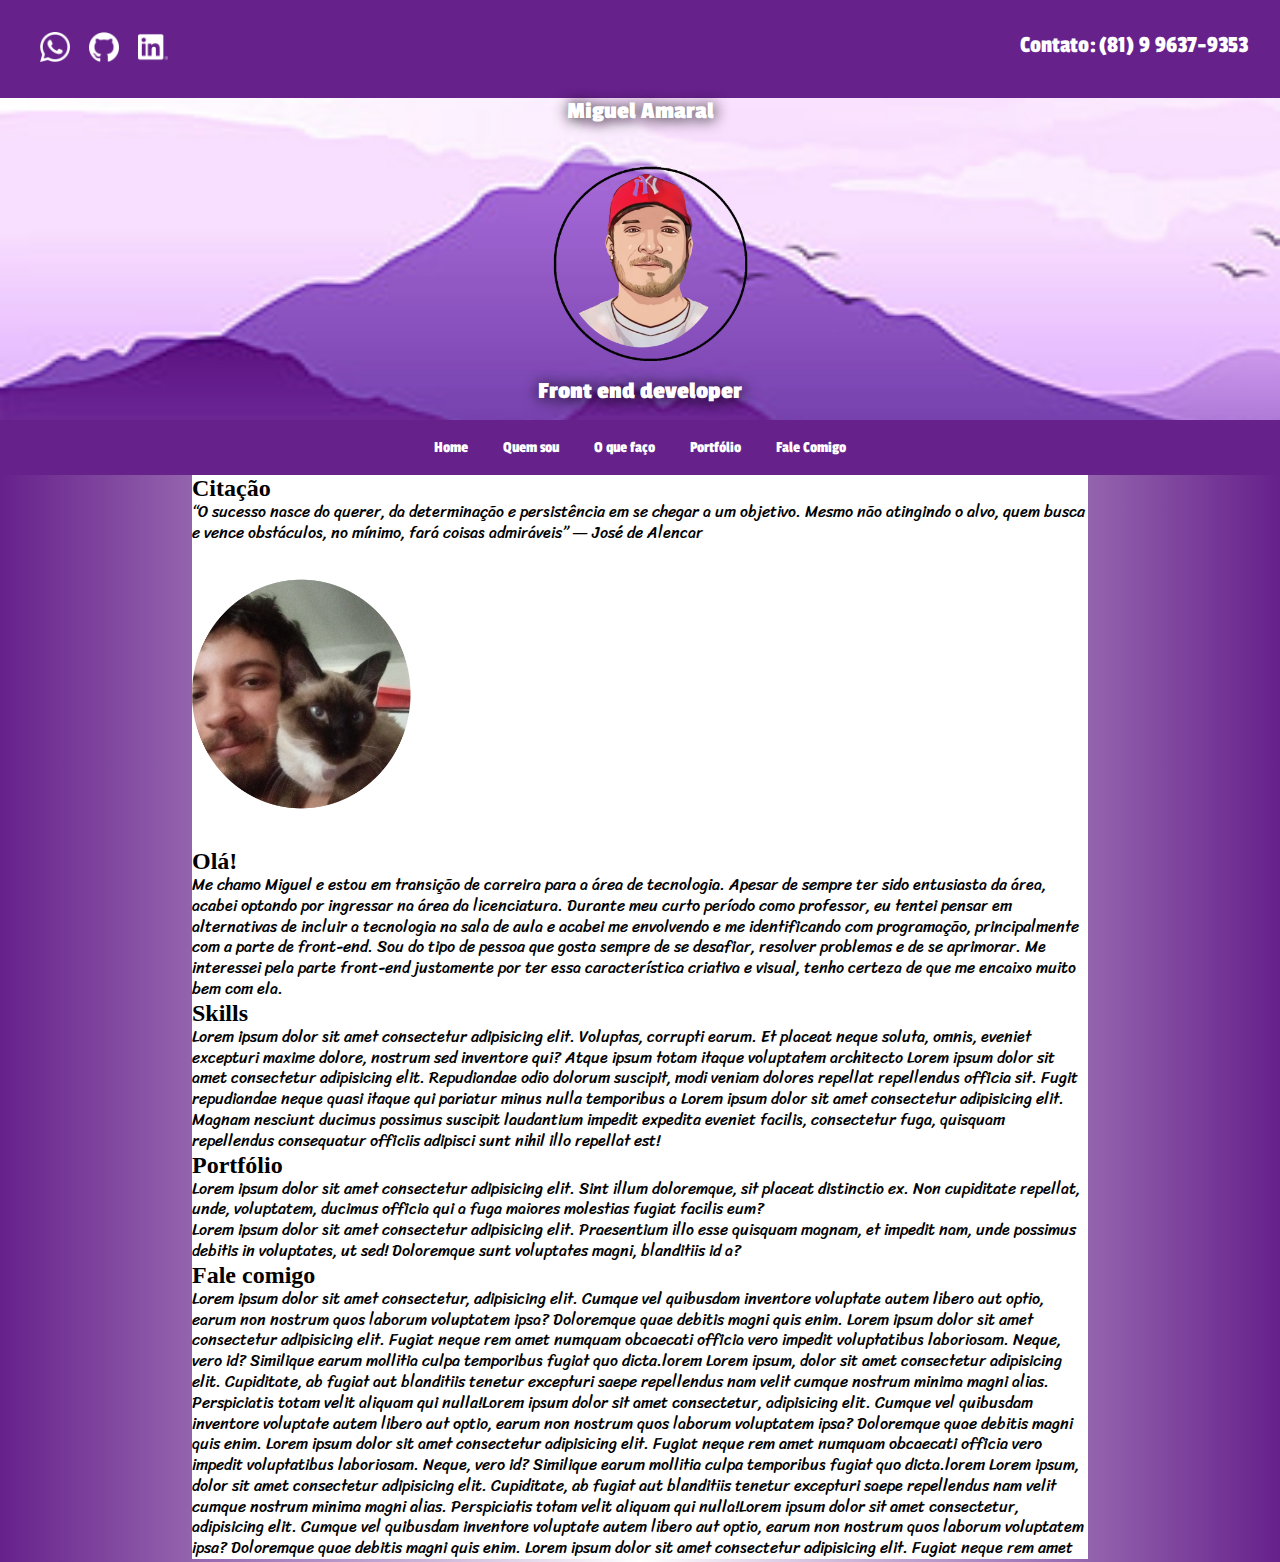
==== index.html @ 7bc2a1e2 "Update index.html" ====
<!DOCTYPE html>
<html lang="en">

<head>
    <meta charset="UTF-8">
    <meta http-equiv="X-UA-Compatible" content="IE=edge">
    <meta name="viewport" content="width=device-width, initial-scale=1.0">
    <link href="https://fonts.googleapis.com/icon?family=Material+Icons" rel="stylesheet">
    <link rel="stylesheet" href="index.css">
    <script src="app.js"></script>
    <title>CV Digital</title>
</head>

<body>
    <header>
        <!--MENU TOP-->
<div id="object-header-menu">
    
            <div id="menu-top">
                <ul id="social-menu">
                    <li><a href="https://contate.me/miguel-amaral-dev" target="_blank"><img
                                src="assets/Imagens/whatsapp.png" height="30px" alt="whatsapp-logo"></a></li>
                    <li><a href="https://github.com/miguelamaral254" target="_blank"><img src="assets/Imagens/github.png"
                                height="30px" alt="github-logo"></a></li>
                    <li><a href="https://www.linkedin.com/in/miguel-augusto-8b7350217/" target="_blank"><img
                                src="assets/Imagens/linkedin.png" height="30px" alt="linkedin-logo"></a></li>
                </ul>
                <ul id="contato">
                    <li><a href="https://contate.me/miguel-amaral-dev" target="_blank">Contato:</a></li>
                    <li>(81) 9 9637-9353</li>
                </ul>
            </div>
            <!--MENU MIDDLE-->
            <div id="menu-middle">
                <h2>Miguel Amaral</h2>
                <img src="assets/Imagens/eu .png" height="250px" alt="">
                <h2>Front end developer</h2>
            </div>
            <!--MENU BOTTOM-->
            <div id="iburguer" onclick="openMenu()">
                <span id="burguer" class="material-icons">menu</span>
              </div>
              <nav id="itens">
                <ul>
                  <li class="botton">
                    <a href="index.html">Home</a>
                  </li>
                  <li class="botton">
                    <a href="#object-about-me"onclick="smoothScroll('#object-about-me', 1000)" >Quem sou</a>
                  </li>
                  <li class="botton">
                    <a href="#object-skills" onclick="smoothScroll('#object-skills', 1000)">O que faço</a>
                  </li>
                  <li class="botton">
                    <a href="#object-portfolio" onclick="smoothScroll('#object-portfolio', 1000)">Portfólio</a>
                  </li>
                  <li class="botton">
                    <a href="#object-contact" onclick="smoothScroll('#object-contact', 1000)">Fale Comigo</a>
                  </li>
                </ul>
            </nav>
</div>

    </header>
    <main>
        <section id="object-about-me">
            <div class="conteiner">
                <div class="quote">
                    <h2>Citação</h2>
                    <p>“O sucesso nasce do querer, da determinação e persistência em se chegar a um objetivo. Mesmo não
                        atingindo o alvo, quem busca e vence obstáculos, no mínimo, fará coisas admiráveis” — José de
                        Alencar
                    </p>
                </div>
                <div class="me-img"><img src="assets/Imagens/gigi.png" height="300px" alt="">
                </div>
                <div class="about-me">
                    <h2>Olá!</h2>
                    <p>	Me chamo Miguel e estou em transição de carreira para a área de tecnologia. Apesar de sempre ter sido entusiasta da área,  acabei optando por ingressar  na área da licenciatura. Durante meu curto período como professor, eu tentei pensar em alternativas de incluir a tecnologia na sala de aula e acabei me envolvendo e me identificando com programação, principalmente com a parte de front-end. Sou do tipo de pessoa que gosta sempre de se desafiar, resolver problemas e de se aprimorar. Me interessei pela parte front-end justamente por ter essa característica criativa e visual, tenho certeza de que me encaixo muito bem com ela.</p>
                </div>
            </div>
        </section>

        <section id="object-skills">
            <h2>Skills</h2>

            <p>Lorem ipsum dolor sit amet consectetur adipisicing elit. Voluptas, corrupti earum. Et placeat neque
                soluta, omnis, eveniet excepturi maxime dolore, nostrum sed inventore qui? Atque ipsum totam itaque
                voluptatem architecto Lorem ipsum dolor sit amet consectetur adipisicing elit. Repudiandae odio
                dolorum suscipit, modi veniam dolores repellat repellendus officia sit. Fugit repudiandae neque
                quasi itaque qui pariatur minus nulla temporibus a Lorem ipsum dolor sit amet consectetur
                adipisicing elit. Magnam nesciunt ducimus possimus suscipit laudantium impedit expedita eveniet
                facilis, consectetur fuga, quisquam repellendus consequatur officiis adipisci sunt nihil illo
                repellat est!</p>
        </section>
        
        <section id="object-portfolio">
            <h2>Portfólio</h2>
            <p>Lorem ipsum dolor sit amet consectetur adipisicing elit. Sint illum doloremque, sit placeat distinctio ex. Non cupiditate repellat, unde, voluptatem, ducimus officia qui a fuga maiores molestias fugiat facilis eum?</p>
            <p>Lorem ipsum dolor sit amet consectetur adipisicing elit. Praesentium illo esse quisquam magnam, et impedit nam, unde possimus debitis in voluptates, ut sed! Doloremque sunt voluptates magni, blanditiis id a?</p>
            
        </section>
        <section id="object-contact">
            <h2>Fale comigo</h2>
            <p>
                Lorem ipsum dolor sit amet consectetur, adipisicing elit. Cumque vel quibusdam inventore voluptate autem
                libero aut optio, earum non nostrum quos laborum voluptatem ipsa? Doloremque quae debitis magni quis
                enim. Lorem ipsum dolor sit amet consectetur adipisicing elit. Fugiat neque rem amet numquam obcaecati
                officia vero impedit voluptatibus laboriosam. Neque, vero id? Similique earum mollitia culpa temporibus
                fugiat quo dicta.lorem Lorem ipsum, dolor sit amet consectetur adipisicing elit. Cupiditate, ab fugiat
                aut blanditiis tenetur excepturi saepe repellendus nam velit cumque nostrum minima magni alias.
                Perspiciatis totam velit aliquam qui nulla!Lorem ipsum dolor sit amet consectetur, adipisicing elit.
                Cumque vel quibusdam inventore voluptate autem libero aut optio, earum non nostrum quos laborum
                voluptatem ipsa? Doloremque quae debitis magni quis enim. Lorem ipsum dolor sit amet consectetur
                adipisicing elit. Fugiat neque rem amet numquam obcaecati officia vero impedit voluptatibus laboriosam.
                Neque, vero id? Similique earum mollitia culpa temporibus fugiat quo dicta.lorem Lorem ipsum, dolor sit
                amet consectetur adipisicing elit. Cupiditate, ab fugiat aut blanditiis tenetur excepturi saepe
                repellendus nam velit cumque nostrum minima magni alias. Perspiciatis totam velit aliquam qui
                nulla!Lorem ipsum dolor sit amet consectetur, adipisicing elit. Cumque vel quibusdam inventore voluptate
                autem libero aut optio, earum non nostrum quos laborum voluptatem ipsa? Doloremque quae debitis magni
                quis enim. Lorem ipsum dolor sit amet consectetur adipisicing elit. Fugiat neque rem amet
            </p>

        </section>
       



    </main>
</body>

</html>
---- index.css ----
@import url(assets/styles/body.css);
@import url(assets/styles/footer.css);

/*Configuração geral*/

*{
    margin: 0;
    padding: 0;
    box-sizing: border-box;

}
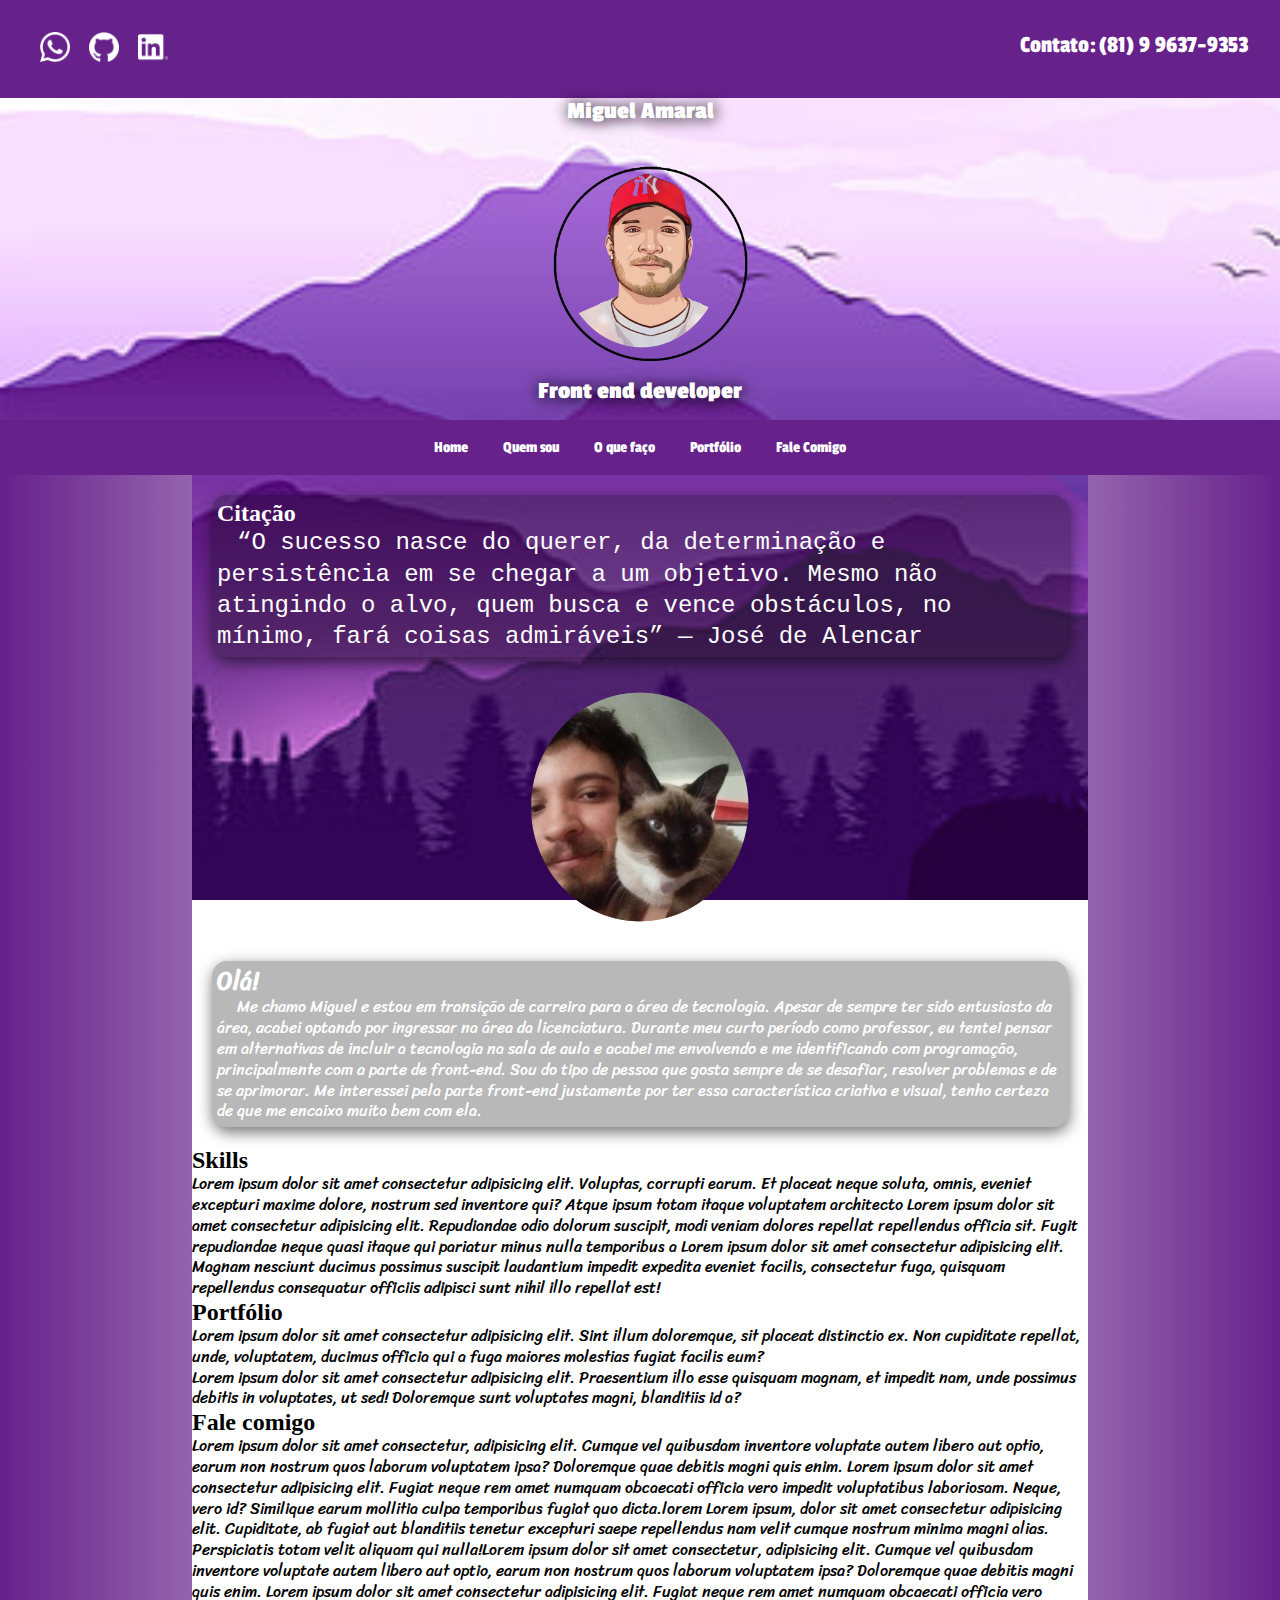
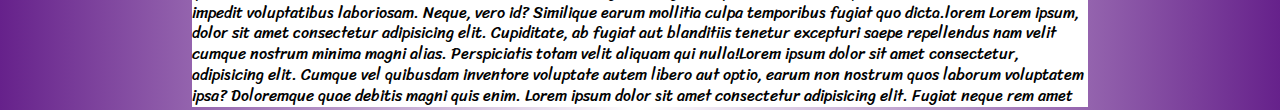
==== commit eed515d9: "a" ====
--- a/index.html
+++ b/index.html
@@ -13,15 +13,15 @@
 
 <body>
     <header>
-        <!--MENU TOP-->
-<div id="object-header-menu">
-    
+
+        <div id="object-header-menu">
+            <!--MENU TOP-->
             <div id="menu-top">
                 <ul id="social-menu">
                     <li><a href="https://contate.me/miguel-amaral-dev" target="_blank"><img
                                 src="assets/Imagens/whatsapp.png" height="30px" alt="whatsapp-logo"></a></li>
-                    <li><a href="https://github.com/miguelamaral254" target="_blank"><img src="assets/Imagens/github.png"
-                                height="30px" alt="github-logo"></a></li>
+                    <li><a href="https://github.com/miguelamaral254" target="_blank"><img
+                                src="assets/Imagens/github.png" height="30px" alt="github-logo"></a></li>
                     <li><a href="https://www.linkedin.com/in/miguel-augusto-8b7350217/" target="_blank"><img
                                 src="assets/Imagens/linkedin.png" height="30px" alt="linkedin-logo"></a></li>
                 </ul>
@@ -33,37 +33,40 @@
             <!--MENU MIDDLE-->
             <div id="menu-middle">
                 <h2>Miguel Amaral</h2>
-                <img src="assets/Imagens/eu .png" height="250px" alt="">
+                <img src="assets/Imagens/eu .png" height="250px" alt="logo.png">
                 <h2>Front end developer</h2>
             </div>
             <!--MENU BOTTOM-->
-            <div id="iburguer" onclick="openMenu()">
-                <span id="burguer" class="material-icons">menu</span>
-              </div>
-              <nav id="itens">
-                <ul>
-                  <li class="botton">
-                    <a href="index.html">Home</a>
-                  </li>
-                  <li class="botton">
-                    <a href="#object-about-me"onclick="smoothScroll('#object-about-me', 1000)" >Quem sou</a>
-                  </li>
-                  <li class="botton">
-                    <a href="#object-skills" onclick="smoothScroll('#object-skills', 1000)">O que faço</a>
-                  </li>
-                  <li class="botton">
-                    <a href="#object-portfolio" onclick="smoothScroll('#object-portfolio', 1000)">Portfólio</a>
-                  </li>
-                  <li class="botton">
-                    <a href="#object-contact" onclick="smoothScroll('#object-contact', 1000)">Fale Comigo</a>
-                  </li>
-                </ul>
-            </nav>
-</div>
+
+            <div id="menu-bottom">
+                <div id="iburguer" onclick="openMenu()">
+                    <span id="burguer" class="material-icons">menu</span>
+                </div>
+                <nav id="itens">
+                    <ul>
+                        <li class="botton">
+                            <a href="index.html">Home</a>
+                        </li>
+                        <li class="botton">
+                            <a href="#object-about-me" onclick="smoothScroll('#object-about-me', 1000)">Quem sou</a>
+                        </li>
+                        <li class="botton">
+                            <a href="#object-skills" onclick="smoothScroll('#object-skills', 1000)">O que faço</a>
+                        </li>
+                        <li class="botton">
+                            <a href="#object-portfolio" onclick="smoothScroll('#object-portfolio', 1000)">Portfólio</a>
+                        </li>
+                        <li class="botton">
+                            <a href="#object-contact" onclick="smoothScroll('#object-contact', 1000)">Fale Comigo</a>
+                        </li>
+                    </ul>
+                </nav>
+            </div>
+        </div>
 
     </header>
     <main>
-        <section id="object-about-me">
+        <section id="object-about-me" class="sec-with-img">
             <div class="conteiner">
                 <div class="quote">
                     <h2>Citação</h2>
@@ -76,7 +79,13 @@
                 </div>
                 <div class="about-me">
                     <h2>Olá!</h2>
-                    <p>	Me chamo Miguel e estou em transição de carreira para a área de tecnologia. Apesar de sempre ter sido entusiasta da área,  acabei optando por ingressar  na área da licenciatura. Durante meu curto período como professor, eu tentei pensar em alternativas de incluir a tecnologia na sala de aula e acabei me envolvendo e me identificando com programação, principalmente com a parte de front-end. Sou do tipo de pessoa que gosta sempre de se desafiar, resolver problemas e de se aprimorar. Me interessei pela parte front-end justamente por ter essa característica criativa e visual, tenho certeza de que me encaixo muito bem com ela.</p>
+                    <p> Me chamo Miguel e estou em transição de carreira para a área de tecnologia. Apesar de sempre ter
+                        sido entusiasta da área, acabei optando por ingressar na área da licenciatura. Durante meu curto
+                        período como professor, eu tentei pensar em alternativas de incluir a tecnologia na sala de aula
+                        e acabei me envolvendo e me identificando com programação, principalmente com a parte de
+                        front-end. Sou do tipo de pessoa que gosta sempre de se desafiar, resolver problemas e de se
+                        aprimorar. Me interessei pela parte front-end justamente por ter essa característica criativa e
+                        visual, tenho certeza de que me encaixo muito bem com ela.</p>
                 </div>
             </div>
         </section>
@@ -93,12 +102,16 @@
                 facilis, consectetur fuga, quisquam repellendus consequatur officiis adipisci sunt nihil illo
                 repellat est!</p>
         </section>
-        
-        <section id="object-portfolio">
+
+        <section id="object-portfolio" class="sec-with-img">
             <h2>Portfólio</h2>
-            <p>Lorem ipsum dolor sit amet consectetur adipisicing elit. Sint illum doloremque, sit placeat distinctio ex. Non cupiditate repellat, unde, voluptatem, ducimus officia qui a fuga maiores molestias fugiat facilis eum?</p>
-            <p>Lorem ipsum dolor sit amet consectetur adipisicing elit. Praesentium illo esse quisquam magnam, et impedit nam, unde possimus debitis in voluptates, ut sed! Doloremque sunt voluptates magni, blanditiis id a?</p>
-            
+            <p>Lorem ipsum dolor sit amet consectetur adipisicing elit. Sint illum doloremque, sit placeat distinctio
+                ex. Non cupiditate repellat, unde, voluptatem, ducimus officia qui a fuga maiores molestias fugiat
+                facilis eum?</p>
+            <p>Lorem ipsum dolor sit amet consectetur adipisicing elit. Praesentium illo esse quisquam magnam, et
+                impedit nam, unde possimus debitis in voluptates, ut sed! Doloremque sunt voluptates magni, blanditiis
+                id a?</p>
+
         </section>
         <section id="object-contact">
             <h2>Fale comigo</h2>
@@ -122,7 +135,7 @@
             </p>
 
         </section>
-       
+
 
 
 
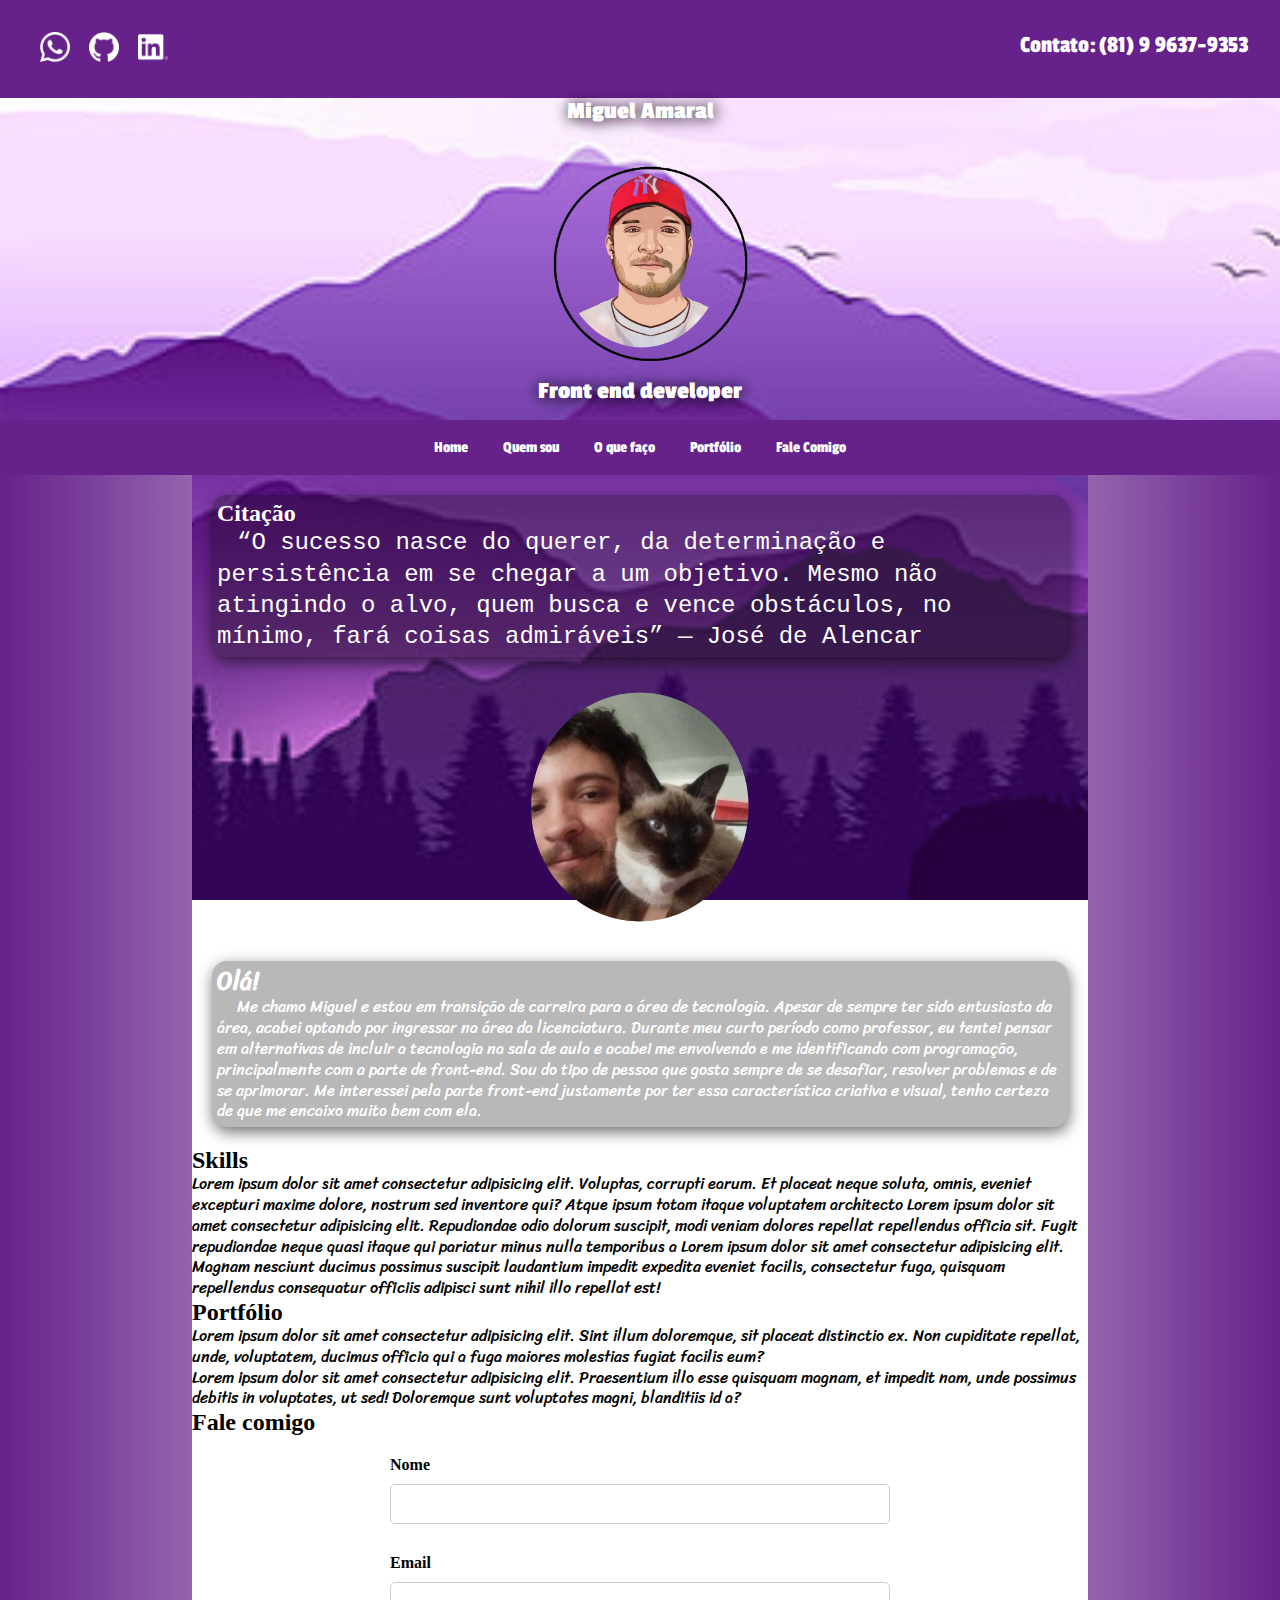
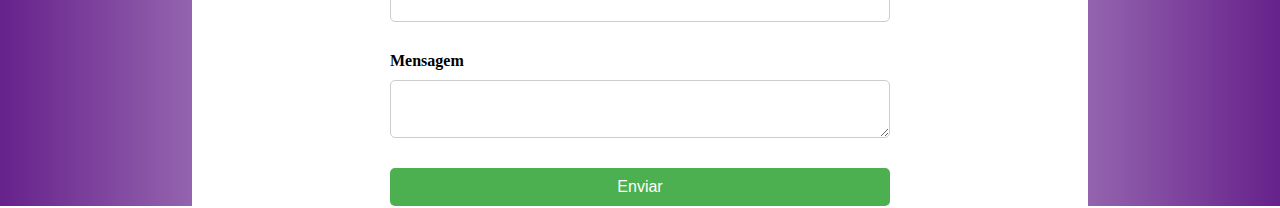
==== commit ad8ec3b2: "att" ====
--- a/index.html
+++ b/index.html
@@ -115,24 +115,18 @@
         </section>
         <section id="object-contact">
             <h2>Fale comigo</h2>
-            <p>
-                Lorem ipsum dolor sit amet consectetur, adipisicing elit. Cumque vel quibusdam inventore voluptate autem
-                libero aut optio, earum non nostrum quos laborum voluptatem ipsa? Doloremque quae debitis magni quis
-                enim. Lorem ipsum dolor sit amet consectetur adipisicing elit. Fugiat neque rem amet numquam obcaecati
-                officia vero impedit voluptatibus laboriosam. Neque, vero id? Similique earum mollitia culpa temporibus
-                fugiat quo dicta.lorem Lorem ipsum, dolor sit amet consectetur adipisicing elit. Cupiditate, ab fugiat
-                aut blanditiis tenetur excepturi saepe repellendus nam velit cumque nostrum minima magni alias.
-                Perspiciatis totam velit aliquam qui nulla!Lorem ipsum dolor sit amet consectetur, adipisicing elit.
-                Cumque vel quibusdam inventore voluptate autem libero aut optio, earum non nostrum quos laborum
-                voluptatem ipsa? Doloremque quae debitis magni quis enim. Lorem ipsum dolor sit amet consectetur
-                adipisicing elit. Fugiat neque rem amet numquam obcaecati officia vero impedit voluptatibus laboriosam.
-                Neque, vero id? Similique earum mollitia culpa temporibus fugiat quo dicta.lorem Lorem ipsum, dolor sit
-                amet consectetur adipisicing elit. Cupiditate, ab fugiat aut blanditiis tenetur excepturi saepe
-                repellendus nam velit cumque nostrum minima magni alias. Perspiciatis totam velit aliquam qui
-                nulla!Lorem ipsum dolor sit amet consectetur, adipisicing elit. Cumque vel quibusdam inventore voluptate
-                autem libero aut optio, earum non nostrum quos laborum voluptatem ipsa? Doloremque quae debitis magni
-                quis enim. Lorem ipsum dolor sit amet consectetur adipisicing elit. Fugiat neque rem amet
-            </p>
+            <form id="contact-form" method="post">
+                <label for="name">Nome</label>
+                <input type="text" id="name" name="name" required>
+              
+                <label for="email">Email</label>
+                <input type="email" id="email" name="email" required>
+              
+                <label for="message">Mensagem</label>
+                <textarea id="message" name="message" required></textarea>
+              
+                <button type="submit">Enviar</button>
+              </form>
 
         </section>
 
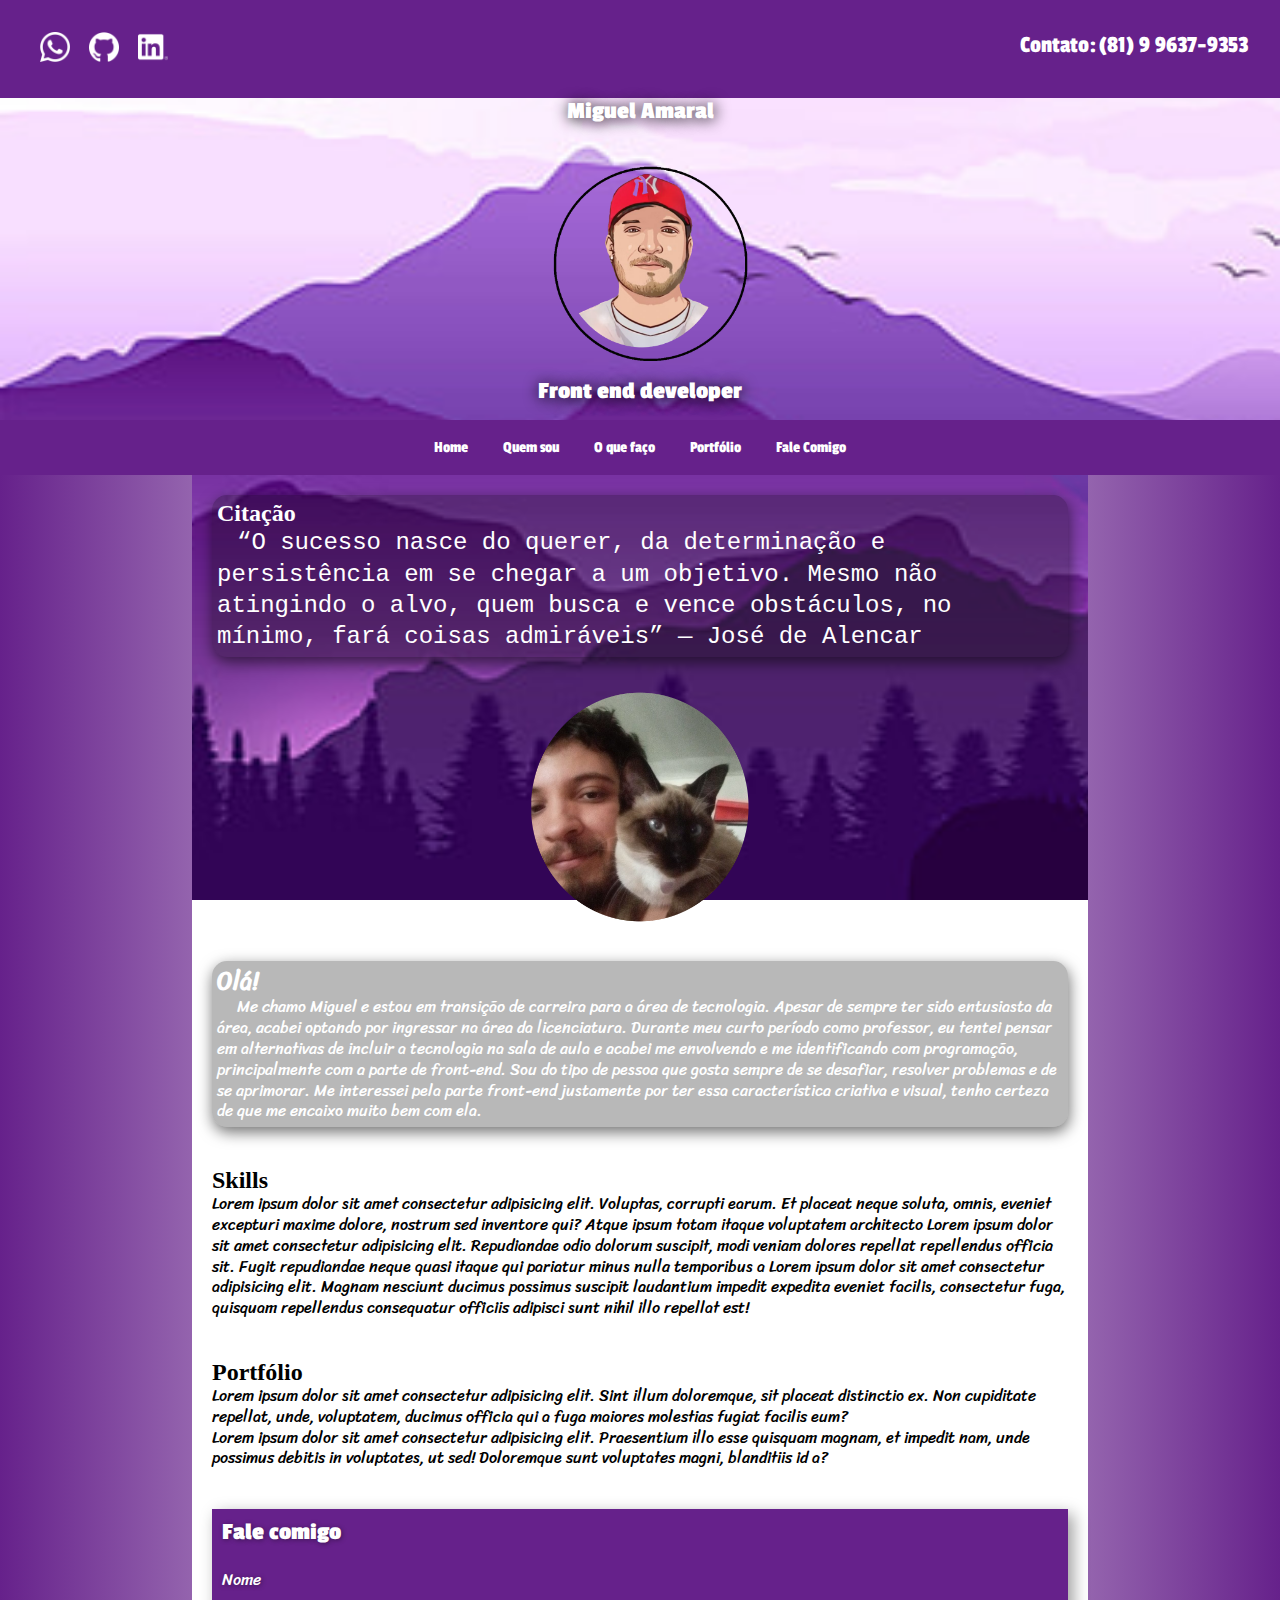
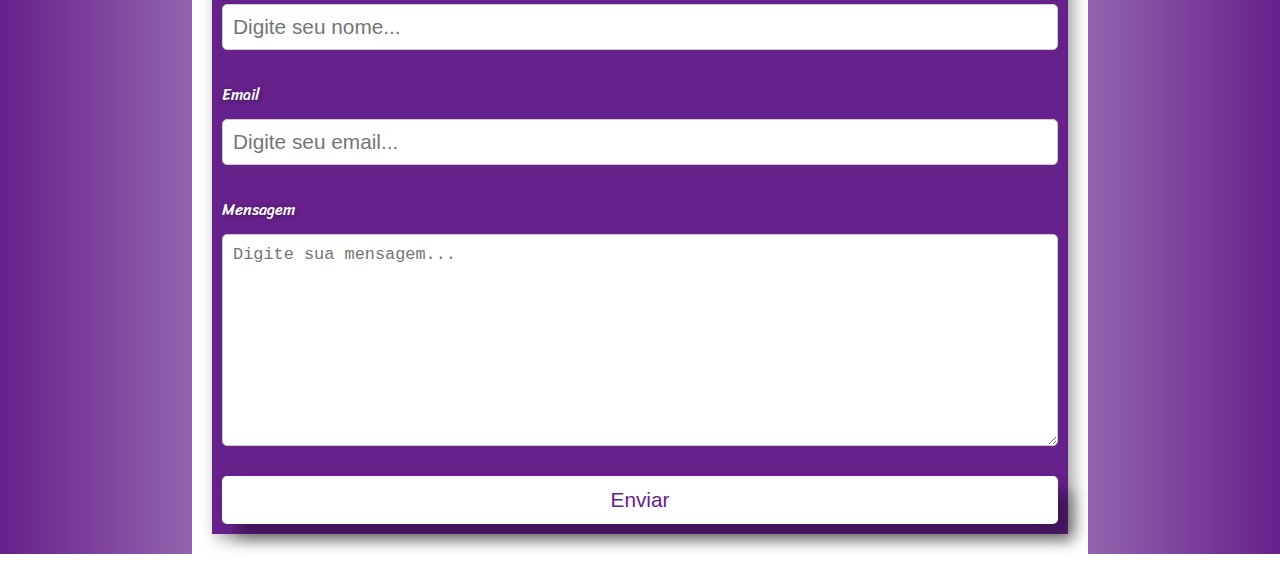
==== commit 64b3eb74: "att" ====
--- a/index.html
+++ b/index.html
@@ -66,7 +66,7 @@
 
     </header>
     <main>
-        <section id="object-about-me" class="sec-with-img">
+        <section id="object-about-me">
             <div class="conteiner">
                 <div class="quote">
                     <h2>Citação</h2>
@@ -90,7 +90,7 @@
             </div>
         </section>
 
-        <section id="object-skills">
+        <section id="object-skills"class="section">
             <h2>Skills</h2>
 
             <p>Lorem ipsum dolor sit amet consectetur adipisicing elit. Voluptas, corrupti earum. Et placeat neque
@@ -103,7 +103,7 @@
                 repellat est!</p>
         </section>
 
-        <section id="object-portfolio" class="sec-with-img">
+        <section id="object-portfolio"  class="section">
             <h2>Portfólio</h2>
             <p>Lorem ipsum dolor sit amet consectetur adipisicing elit. Sint illum doloremque, sit placeat distinctio
                 ex. Non cupiditate repellat, unde, voluptatem, ducimus officia qui a fuga maiores molestias fugiat
@@ -113,20 +113,28 @@
                 id a?</p>
 
         </section>
-        <section id="object-contact">
-            <h2>Fale comigo</h2>
-            <form id="contact-form" method="post">
-                <label for="name">Nome</label>
-                <input type="text" id="name" name="name" required>
-              
-                <label for="email">Email</label>
-                <input type="email" id="email" name="email" required>
-              
-                <label for="message">Mensagem</label>
-                <textarea id="message" name="message" required></textarea>
-              
-                <button type="submit">Enviar</button>
-              </form>
+        <section id="object-contact" class="section">
+            <div class="conteiner">
+                
+
+                <form id="form"  action="https://api.staticforms.xyz/submit" method="post">
+                    <h2>Fale comigo</h2>
+                    <label for="name">Nome</label>
+                    <input type="text" id="name" name="name" placeholder="Digite seu nome..." autocomplete="off" required>
+                
+                    <label for="email">Email</label>
+                    <input type="email" id="email" name="email" placeholder="Digite seu email..." autocomplete="email" required>
+                
+                    <label for="message">Mensagem</label>
+                    <textarea id="message" name="message" cols="30" rows="10" placeholder="Digite sua mensagem..." required></textarea>
+                
+                    <button type="submit" class="btn">Enviar</button>
+
+                    <input type="hidden" name="accessKey" value="726f8d66-321f-4cb1-8a7d-2913dd2e38a2">
+                    
+                    <input type="hidden" name="redirectTo" value="http://127.0.0.1:5500/assets/redirect-form.html">
+                  </form>
+            </div>
 
         </section>
 
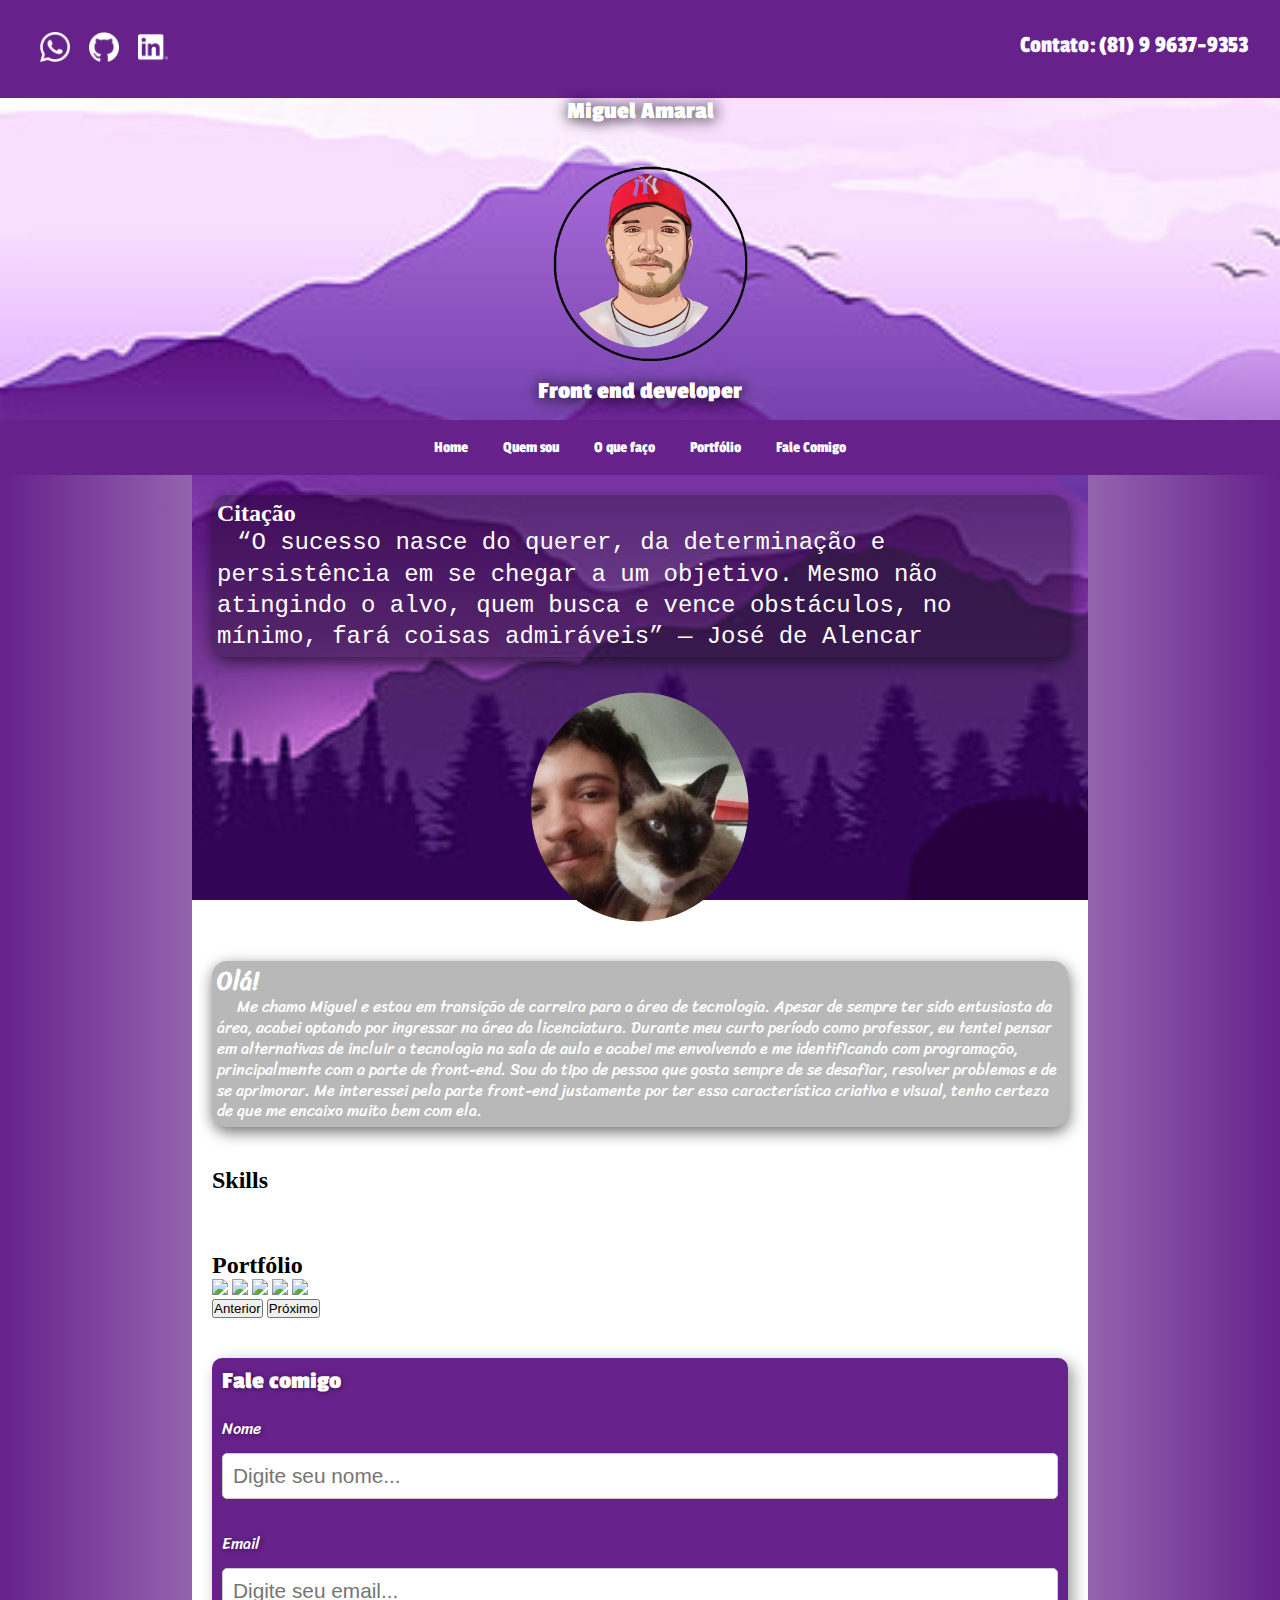
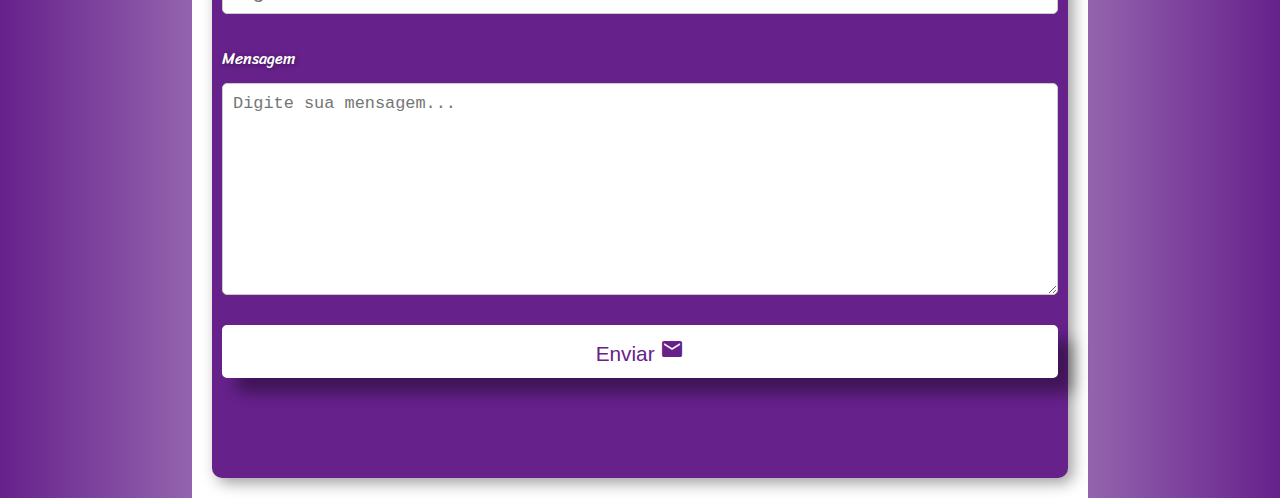
==== commit d4127cb6: "add" ====
--- a/index.html
+++ b/index.html
@@ -92,25 +92,26 @@
 
         <section id="object-skills"class="section">
             <h2>Skills</h2>
-
-            <p>Lorem ipsum dolor sit amet consectetur adipisicing elit. Voluptas, corrupti earum. Et placeat neque
-                soluta, omnis, eveniet excepturi maxime dolore, nostrum sed inventore qui? Atque ipsum totam itaque
-                voluptatem architecto Lorem ipsum dolor sit amet consectetur adipisicing elit. Repudiandae odio
-                dolorum suscipit, modi veniam dolores repellat repellendus officia sit. Fugit repudiandae neque
-                quasi itaque qui pariatur minus nulla temporibus a Lorem ipsum dolor sit amet consectetur
-                adipisicing elit. Magnam nesciunt ducimus possimus suscipit laudantium impedit expedita eveniet
-                facilis, consectetur fuga, quisquam repellendus consequatur officiis adipisci sunt nihil illo
-                repellat est!</p>
+            <div>
+                <img src="assets/Imagens/" alt="">
+            </div>
+           
         </section>
 
         <section id="object-portfolio"  class="section">
             <h2>Portfólio</h2>
-            <p>Lorem ipsum dolor sit amet consectetur adipisicing elit. Sint illum doloremque, sit placeat distinctio
-                ex. Non cupiditate repellat, unde, voluptatem, ducimus officia qui a fuga maiores molestias fugiat
-                facilis eum?</p>
-            <p>Lorem ipsum dolor sit amet consectetur adipisicing elit. Praesentium illo esse quisquam magnam, et
-                impedit nam, unde possimus debitis in voluptates, ut sed! Doloremque sunt voluptates magni, blanditiis
-                id a?</p>
+            <div class="carousel-container">
+                <div class="carousel-slide">
+                  <img src="imagem1.jpg">
+                  <img src="imagem2.jpg">
+                  <img src="imagem3.jpg">
+                  <img src="imagem3.jpg">
+                  <img src="imagem3.jpg">
+                </div>
+                <button id="prevBtn">Anterior</button>
+                <button id="nextBtn">Próximo</button>
+              </div>
+              
 
         </section>
         <section id="object-contact" class="section">
@@ -128,11 +129,13 @@
                     <label for="message">Mensagem</label>
                     <textarea id="message" name="message" cols="30" rows="10" placeholder="Digite sua mensagem..." required></textarea>
                 
-                    <button type="submit" class="btn">Enviar</button>
+                    <button type="submit" class="btn">Enviar 
+                        <span class="material-icons">mail</span>
+                    </button>
 
                     <input type="hidden" name="accessKey" value="726f8d66-321f-4cb1-8a7d-2913dd2e38a2">
                     
-                    <input type="hidden" name="redirectTo" value="http://127.0.0.1:5500/assets/redirect-form.html">
+                    <input type="hidden" name="redirectTo" value="https://miguelamaral254.github.io/CV-Online/assets/redirect-form">
                   </form>
             </div>
 
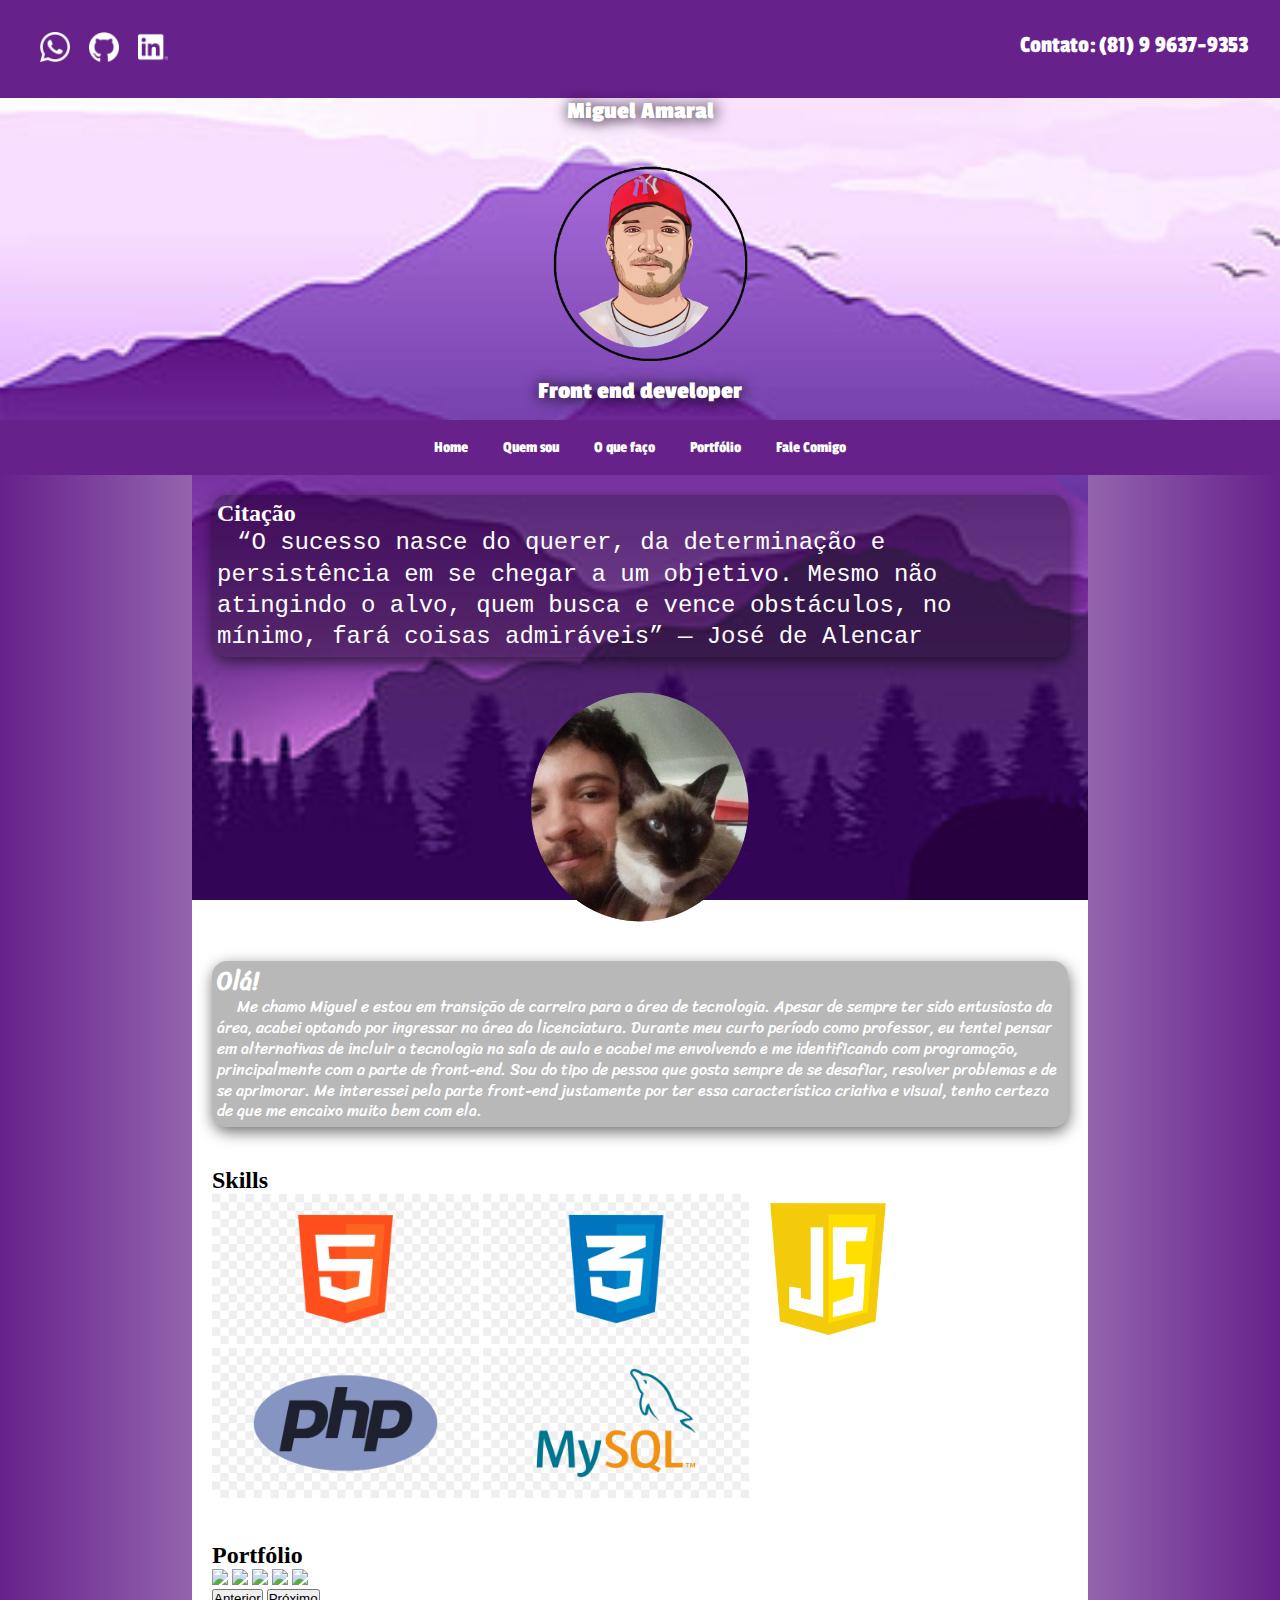
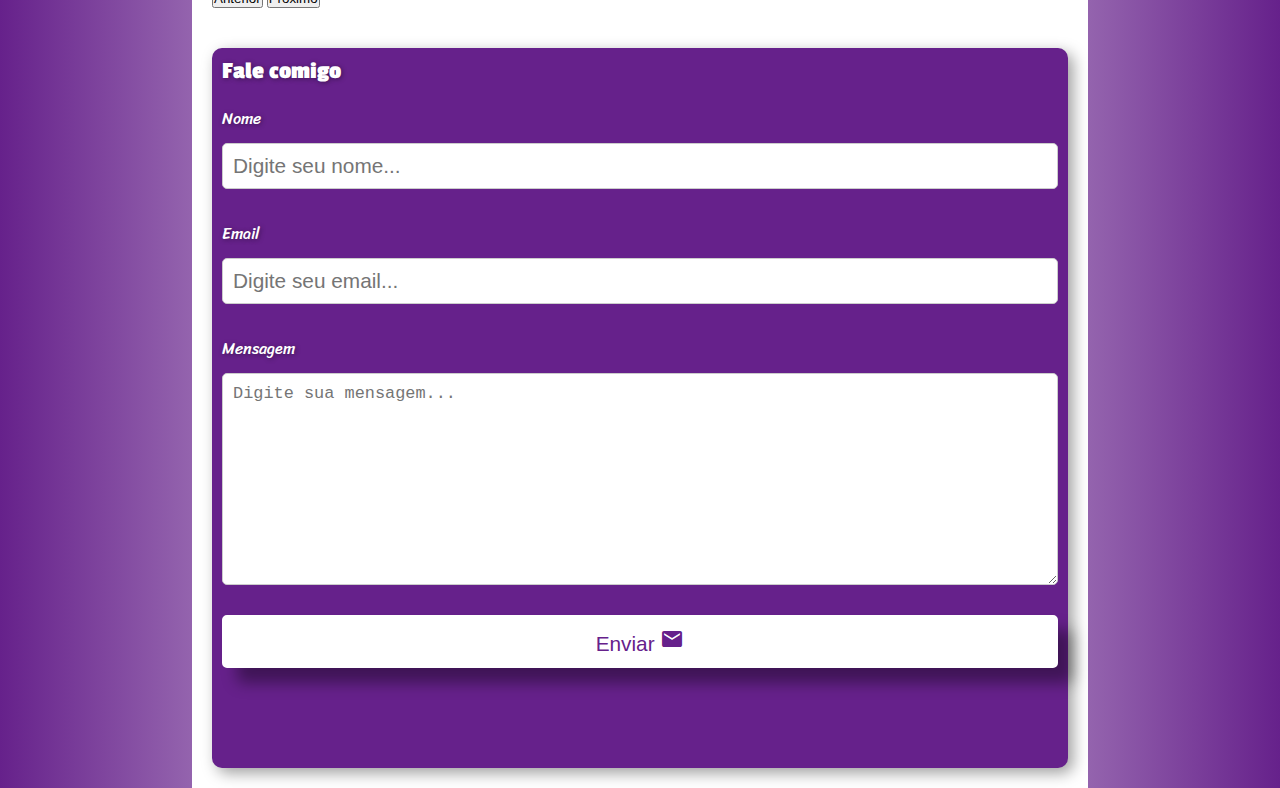
==== commit a4783691: "att" ====
--- a/index.html
+++ b/index.html
@@ -93,7 +93,11 @@
         <section id="object-skills"class="section">
             <h2>Skills</h2>
             <div>
-                <img src="assets/Imagens/" alt="">
+                <img src="assets/Imagens/Logo-html-5.png" alt="logo-html5" height="150px">
+                <img src="assets/Imagens/Logo-css-3.png" alt="logo-html5" height="150px">
+                <img src="assets/Imagens/Logo-js.png" alt="logo-html5" height="150px">
+                <img src="assets/Imagens/logo-php.png" alt="logo-html5" height="150px">
+                <img src="assets/Imagens/logo-mysql.png" alt="logo-html5" height="150px">
             </div>
            
         </section>
@@ -130,7 +134,7 @@
                     <textarea id="message" name="message" cols="30" rows="10" placeholder="Digite sua mensagem..." required></textarea>
                 
                     <button type="submit" class="btn">Enviar 
-                        <span class="material-icons">mail</span>
+                        <span class="material-icons">email</span>
                     </button>
 
                     <input type="hidden" name="accessKey" value="726f8d66-321f-4cb1-8a7d-2913dd2e38a2">
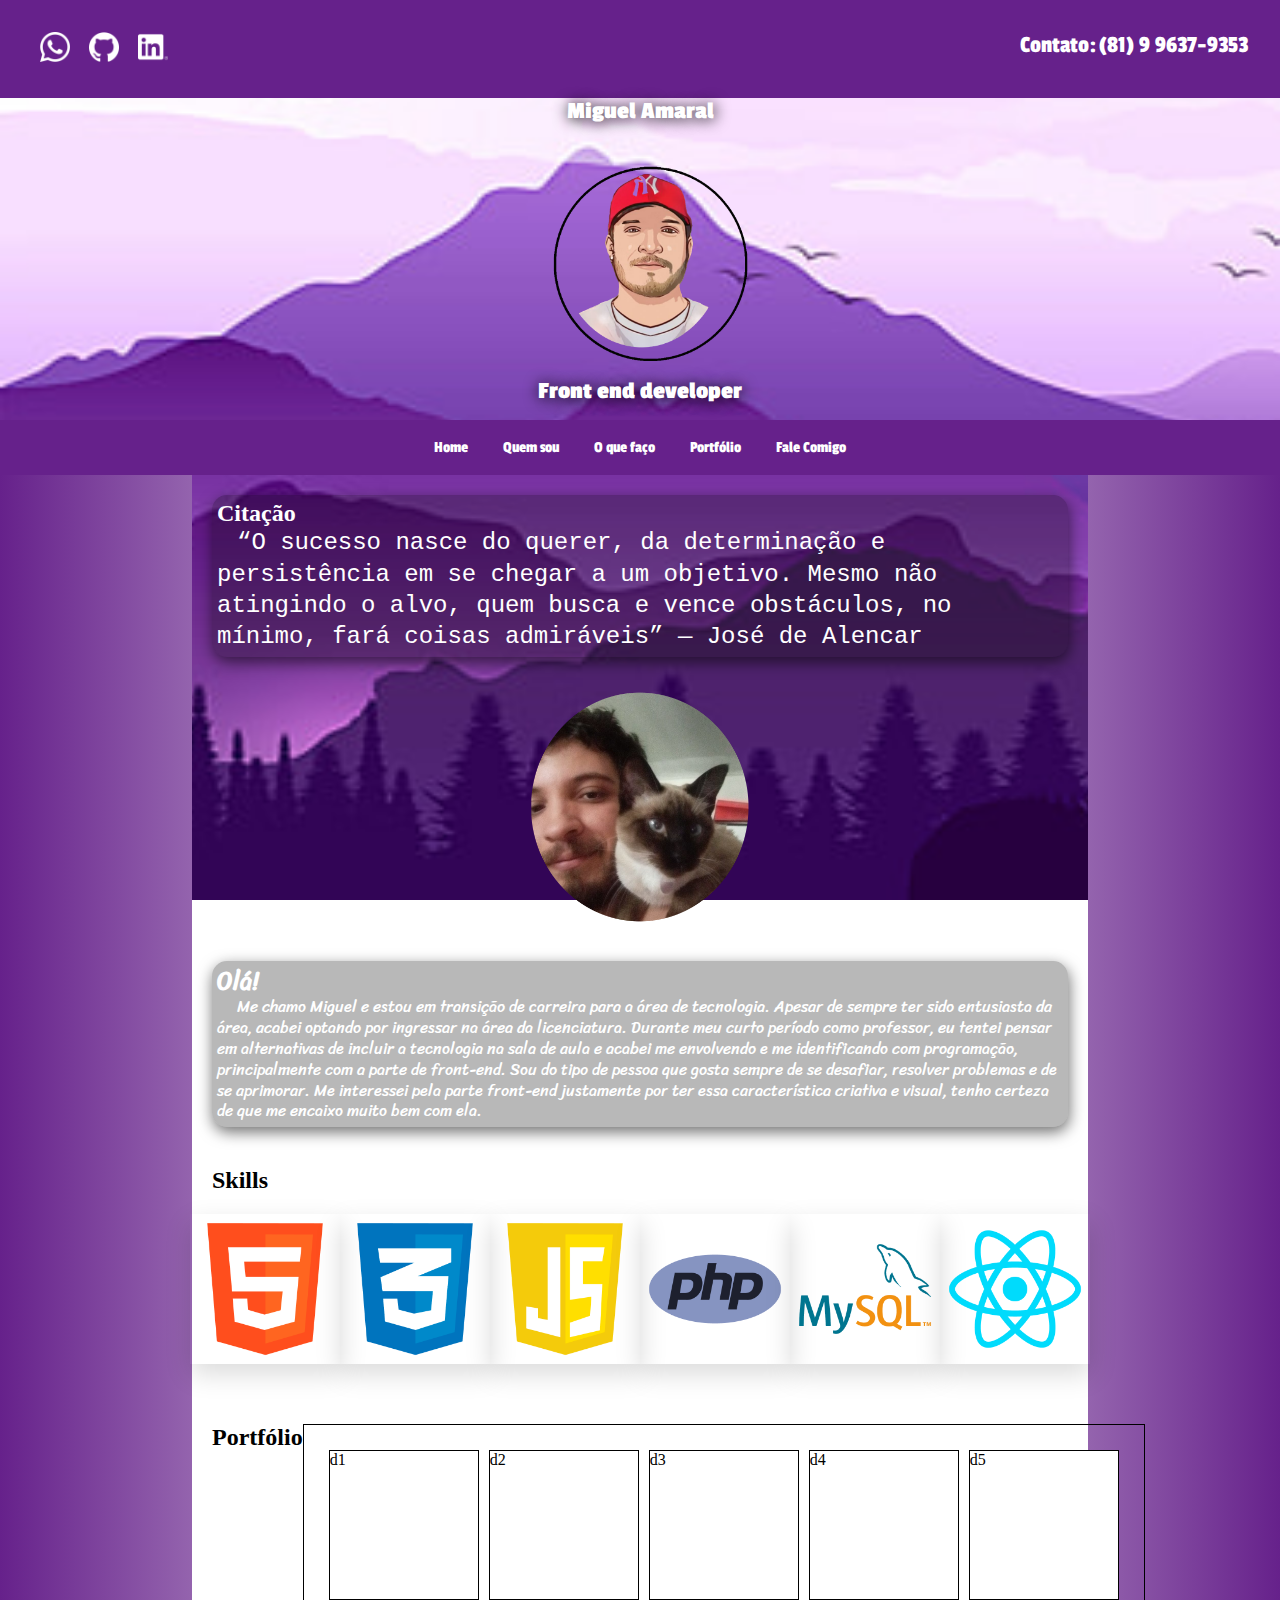
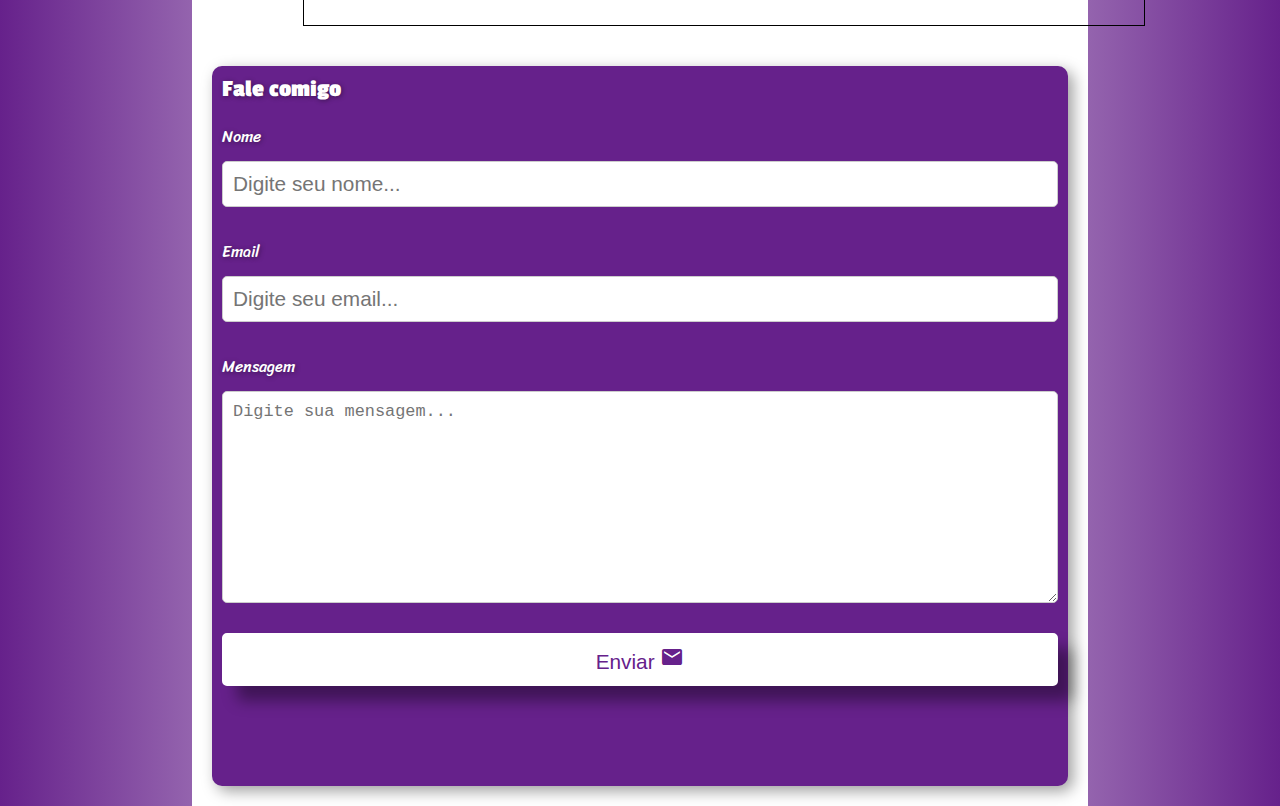
==== commit b9ae8d58: "att" ====
--- a/index.html
+++ b/index.html
@@ -92,29 +92,26 @@
 
         <section id="object-skills"class="section">
             <h2>Skills</h2>
-            <div>
-                <img src="assets/Imagens/Logo-html-5.png" alt="logo-html5" height="150px">
-                <img src="assets/Imagens/Logo-css-3.png" alt="logo-html5" height="150px">
-                <img src="assets/Imagens/Logo-js.png" alt="logo-html5" height="150px">
-                <img src="assets/Imagens/logo-php.png" alt="logo-html5" height="150px">
-                <img src="assets/Imagens/logo-mysql.png" alt="logo-html5" height="150px">
+            <div id="skills">
+                <img src="assets/Imagens/Logo-html-5.png" alt="logo-html5" height="150px" class="skill">
+                <img src="assets/Imagens/Logo-css-3.png" alt="logo-html5" height="150px" class="skill">
+                <img src="assets/Imagens/Logo-js.png" alt="logo-html5" height="150px" class="skill">
+                <img src="assets/Imagens/logo-php.png" alt="logo-html5" height="150px" class="skill">
+                <img src="assets/Imagens/logo-mysql.png" alt="logo-html5" height="150px" class="skill">
+                <img src="assets/Imagens/Logo-react.png" alt="logo-html5" height="150px" class="skill">
             </div>
            
         </section>
 
         <section id="object-portfolio"  class="section">
             <h2>Portfólio</h2>
-            <div class="carousel-container">
-                <div class="carousel-slide">
-                  <img src="imagem1.jpg">
-                  <img src="imagem2.jpg">
-                  <img src="imagem3.jpg">
-                  <img src="imagem3.jpg">
-                  <img src="imagem3.jpg">
-                </div>
-                <button id="prevBtn">Anterior</button>
-                <button id="nextBtn">Próximo</button>
-              </div>
+            <div id="conteiner">
+                <div class="box">d1</div>
+                <div class="box">d2</div>
+                <div class="box">d3</div>
+                <div class="box">d4</div>
+                <div class="box">d5</div>
+            </div>
               
 
         </section>
